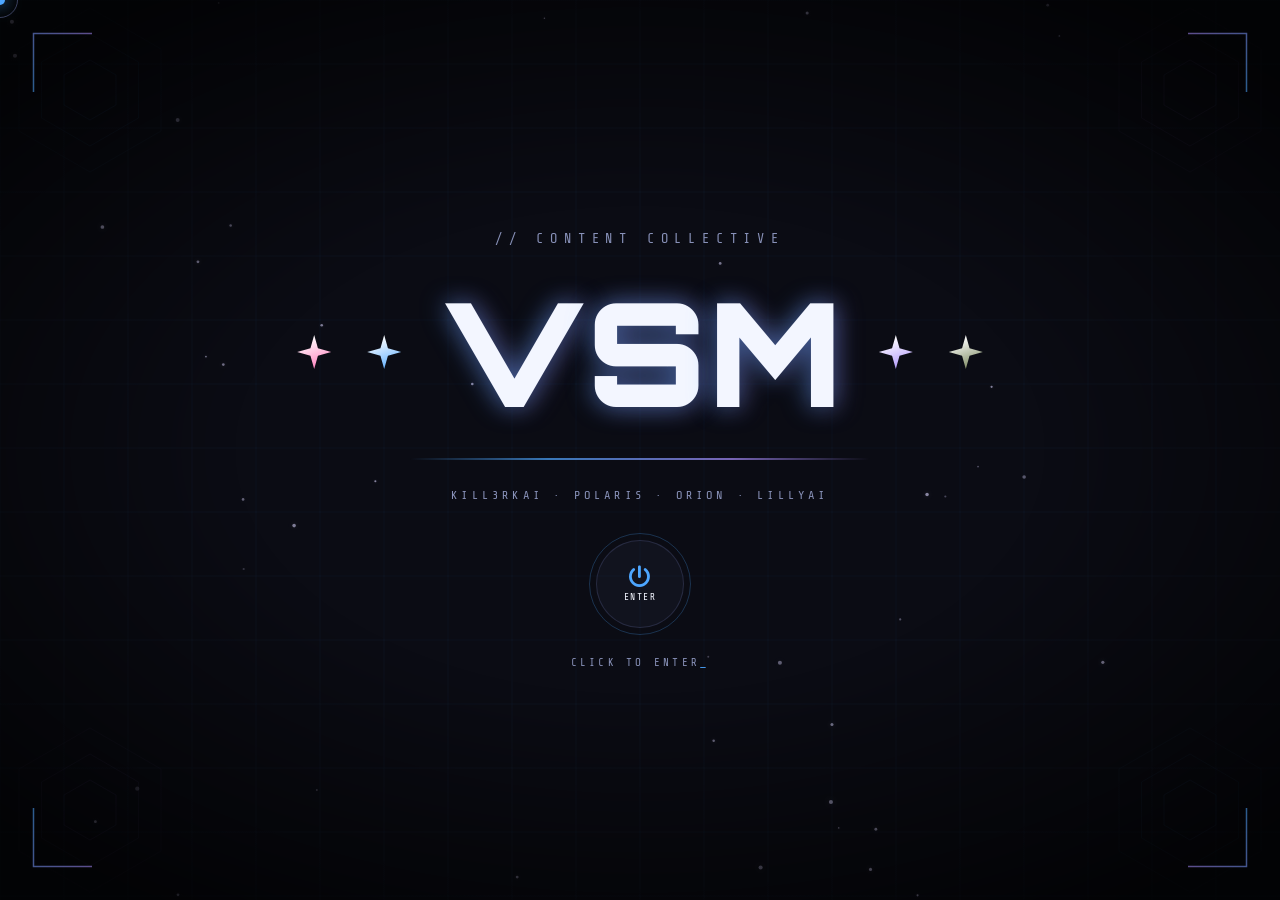
==== index.html @ 448d3daa "init commit" ====
<!DOCTYPE html>
<html lang="en">

<head>
    <meta charset="UTF-8" />
    <meta name="viewport" content="width=device-width, initial-scale=1.0" />
    <title>VSM</title>

    <link rel="icon" href="Images/vsm.png" sizes="32x32" />
    <link rel="apple-touch-icon" href="Images/vsm.png">

    <link rel="preconnect" href="https://fonts.googleapis.com">
    <link
        href="https://fonts.googleapis.com/css2?family=Share+Tech+Mono&family=Orbitron:wght@700;900&family=Rajdhani:wght@300;400;600;700&display=swap"
        rel="stylesheet">
    <link rel="stylesheet" href="https://cdnjs.cloudflare.com/ajax/libs/font-awesome/6.6.0/css/all.min.css">
    <link rel="stylesheet" href="Styles/index.css">

    <meta name="theme-color" content="#0b0c14">
    <meta name="description" content="VSM — content collective.">

    <meta property="og:title" content="VSM">
    <meta property="og:description" content="VSM — content collective.">
    <meta property="og:type" content="website">
    <!-- TODO: replace with real og:image once hosted -->
    <meta property="og:image" content="https://victoriasivemors.github.io/links/Images/vsm.png">
</head>

<body>

    <div id="cursor"></div>
    <div id="cursorRing"></div>

    <canvas id="bg"></canvas>
    <div class="vignette"></div>

    <div class="bracket tl"><svg viewBox="0 0 80 80">
            <path d="M2,80 L2,2 L80,2" fill="none" stroke="url(#cg)" stroke-width="2" />
            <defs>
                <linearGradient id="cg" x1="0%" y1="100%" x2="100%" y2="0%">
                    <stop offset="0%" stop-color="#4da6ff" stop-opacity="0.55" />
                    <stop offset="100%" stop-color="#a78bfa" stop-opacity="0.55" />
                </linearGradient>
            </defs>
        </svg></div>
    <div class="bracket tr"><svg viewBox="0 0 80 80">
            <path d="M2,80 L2,2 L80,2" fill="none" stroke="url(#cg2)" stroke-width="2" />
            <defs>
                <linearGradient id="cg2" x1="0%" y1="100%" x2="100%" y2="0%">
                    <stop offset="0%" stop-color="#4da6ff" stop-opacity="0.55" />
                    <stop offset="100%" stop-color="#a78bfa" stop-opacity="0.55" />
                </linearGradient>
            </defs>
        </svg></div>
    <div class="bracket bl"><svg viewBox="0 0 80 80">
            <path d="M2,80 L2,2 L80,2" fill="none" stroke="url(#cg3)" stroke-width="2" />
            <defs>
                <linearGradient id="cg3" x1="0%" y1="100%" x2="100%" y2="0%">
                    <stop offset="0%" stop-color="#4da6ff" stop-opacity="0.55" />
                    <stop offset="100%" stop-color="#a78bfa" stop-opacity="0.55" />
                </linearGradient>
            </defs>
        </svg></div>
    <div class="bracket br"><svg viewBox="0 0 80 80">
            <path d="M2,80 L2,2 L80,2" fill="none" stroke="url(#cg4)" stroke-width="2" />
            <defs>
                <linearGradient id="cg4" x1="0%" y1="100%" x2="100%" y2="0%">
                    <stop offset="0%" stop-color="#4da6ff" stop-opacity="0.55" />
                    <stop offset="100%" stop-color="#a78bfa" stop-opacity="0.55" />
                </linearGradient>
            </defs>
        </svg></div>

    <div id="idle">
        <div class="eyebrow">// content collective</div>

        <div class="wordmark-row">
            <div class="flank-tick li"></div>
            <div class="flank-tick l"></div>
            <h1 class="wordmark" id="wordmark" aria-label="VSM">
                <span class="mask"><span class="ch">V</span></span>
                <span class="mask"><span class="ch">S</span></span>
                <span class="mask"><span class="ch">M</span></span>
            </h1>
            <div class="flank-tick r"></div>
            <div class="flank-tick o"></div>
        </div>

        <div class="underline"></div>
        <div class="tagline">Kill3rKai · Polaris · Orion · LillyAi</div>

        <button id="enterBtn" type="button" aria-label="Enter site">
            <span class="enter-ring"></span>
            <span class="enter-label">
                <i class="fa-solid fa-power-off"></i>
                Enter
            </span>
        </button>
        <div class="enter-hint">click to enter<span class="blink-cursor">_</span></div>
    </div>

    <div id="curtain"></div>

    <script src="Scripts/index.js" defer></script>
</body>

</html>
---- Styles/index.css ----
/* ============================================================
   index.css — VSM startup / intro screen
   Shared brand tokens (--cyber, --space) match the banner/crest
   reference art. Reuse these vars on every other VSM page so the
   whole site reads as one identity.
   ============================================================ */

:root {
    --bg: #0b0c14;
    --cyber: #4da6ff;
    --cyber2: #2980d4;
    --space: #a78bfa;
    --space2: #7c3aed;
    --lilly: #ff6eb4;
    --army: #6b7a4a;
    --text: #f3f6ff;
    --muted: #8891b8;
    --border: rgba(140, 150, 220, 0.18);
    --ease: cubic-bezier(0.22, 1, 0.36, 1);
}

*,
*::before,
*::after {
    box-sizing: border-box;
    margin: 0;
    padding: 0;
}

html,
body {
    width: 100%;
    height: 100%;
    background: var(--bg);
    color: var(--text);
    font-family: 'Rajdhani', sans-serif;
    overflow: hidden;
    position: relative;
}

/* ── custom cursor (shared VSM pattern — port to every page) ── */
@media (pointer: fine) {

    body,
    a,
    button {
        cursor: none;
    }
}

#cursor {
    position: fixed;
    width: 10px;
    height: 10px;
    background: var(--cyber);
    border-radius: 50%;
    pointer-events: none;
    z-index: 9999;
    transform: translate(-50%, -50%);
    box-shadow: 0 0 16px var(--cyber);
    mix-blend-mode: screen;
}

#cursorRing {
    position: fixed;
    width: 36px;
    height: 36px;
    border: 1px solid rgba(140, 150, 220, 0.4);
    border-radius: 50%;
    pointer-events: none;
    z-index: 9998;
    transform: translate(-50%, -50%);
    transition: width 0.2s ease, height 0.2s ease, border-color 0.2s ease;
}

/* ── background canvas (circuit + stars, drawn in Scripts/index.js) ── */
#bg {
    position: fixed;
    inset: 0;
    z-index: 0;
    animation: fadeIn 1.4s ease both;
}

.vignette {
    position: fixed;
    inset: 0;
    z-index: 1;
    pointer-events: none;
    background: radial-gradient(ellipse 70% 60% at 50% 50%, transparent 45%, rgba(0, 0, 0, 0.75) 100%);
}

/* ── corner brackets ── */
.bracket {
    position: fixed;
    width: 60px;
    height: 60px;
    z-index: 5;
    pointer-events: none;
    opacity: 0;
    animation: fadeIn 1s ease 0.1s forwards;
}

.bracket svg {
    width: 100%;
    height: 100%;
}

.bracket.tl {
    top: 32px;
    left: 32px;
}

.bracket.tr {
    top: 32px;
    right: 32px;
    transform: scaleX(-1);
}

.bracket.bl {
    bottom: 32px;
    left: 32px;
    transform: scaleY(-1);
}

.bracket.br {
    bottom: 32px;
    right: 32px;
    transform: scale(-1, -1);
}

/* ── shared keyframes ── */
@keyframes fadeIn {
    from {
        opacity: 0;
    }

    to {
        opacity: 1;
    }
}

@keyframes fadeUp {
    from {
        opacity: 0;
        transform: translateY(10px);
    }

    to {
        opacity: 1;
        transform: translateY(0);
    }
}

/* ── IDLE STAGE ── */
#idle {
    position: fixed;
    inset: 0;
    z-index: 10;
    display: flex;
    flex-direction: column;
    align-items: center;
    justify-content: center;
    gap: 28px;
    transition: opacity 0.6s ease, transform 0.8s var(--ease);
}

#idle.leaving {
    opacity: 0;
    transform: scale(0.97);
}

.eyebrow {
    font-family: 'Share Tech Mono', monospace;
    font-size: 0.85rem;
    letter-spacing: 0.5em;
    color: var(--muted);
    text-transform: uppercase;
    opacity: 0;
    animation: fadeUp 0.9s var(--ease) 0.2s forwards;
}

.wordmark-row {
    display: flex;
    align-items: center;
    gap: clamp(16px, 3vw, 36px);
}

/* ── flank ticks: spin/scale in after the wordmark lands ── */
.flank-tick {
    width: clamp(20px, 3vw, 34px);
    height: clamp(20px, 3vw, 34px);
    clip-path: polygon(50% 0%, 61% 39%, 100% 50%, 61% 61%, 50% 100%, 39% 61%, 0% 50%, 39% 39%);
    opacity: 0;
    animation: tickIn 0.9s var(--ease) forwards;
}

.flank-tick.l,
.flank-tick.r {
    animation-delay: 1s;
}

.flank-tick.li,
.flank-tick.o {
    animation-delay: 1.15s;
}

@keyframes tickIn {
    from {
        opacity: 0;
        transform: scale(0.2) rotate(-90deg);
    }

    to {
        opacity: 1;
        transform: scale(1) rotate(0deg);
    }
}

.flank-tick.l {
    background: linear-gradient(160deg, #fff 15%, var(--cyber) 100%);
    filter: drop-shadow(0 0 8px rgba(77, 166, 255, 0.7));
}

.flank-tick.r {
    background: linear-gradient(160deg, #fff 15%, var(--space) 100%);
    filter: drop-shadow(0 0 8px rgba(167, 139, 250, 0.7));
}

.flank-tick.o {
    background: linear-gradient(160deg, #fff 15%, var(--army) 100%);
    filter: drop-shadow(0 0 8px rgba(107, 122, 74, 0.7));
}

.flank-tick.li {
    background: linear-gradient(160deg, #fff 15%, var(--lilly) 100%);
    filter: drop-shadow(0 0 8px rgba(255, 110, 180, 0.7));
}

/* ── wordmark: letters rise out of masks, glow fades in after ── */
.wordmark {
    display: flex;
    font-family: 'Orbitron', sans-serif;
    font-weight: 900;
    font-size: clamp(4rem, 14vw, 9rem);
    line-height: 1;
    letter-spacing: -0.02em;
    color: var(--text);
}

.mask {
    display: block;
    overflow: hidden;
    padding: 0.04em 0.02em;
}

.ch {
    display: block;
    transform: translateY(110%);
    animation: rise 1.1s var(--ease) forwards;
    transition: text-shadow 0.9s ease;
}

.mask:nth-child(1) .ch {
    animation-delay: 0.45s;
}

.mask:nth-child(2) .ch {
    animation-delay: 0.6s;
}

.mask:nth-child(3) .ch {
    animation-delay: 0.75s;
}

@keyframes rise {
    to {
        transform: translateY(0);
    }
}

/* added by JS once the last letter lands, so the glow isn't clipped */
.wordmark.revealed .mask {
    overflow: visible;
}

.wordmark.revealed .ch {
    text-shadow: -4px 0 26px rgba(77, 166, 255, 0.35), 4px 0 26px rgba(167, 139, 250, 0.35);
}

/* ── underline draws out ── */
.underline {
    width: min(70vw, 460px);
    height: 2px;
    background: linear-gradient(90deg, transparent, var(--cyber) 30%, var(--space) 70%, transparent);
    opacity: 0.7;
    transform: scaleX(0);
    animation: draw 1.2s var(--ease) 1.2s forwards;
}

@keyframes draw {
    to {
        transform: scaleX(1);
    }
}

.tagline {
    font-family: 'Share Tech Mono', monospace;
    font-size: 0.75rem;
    letter-spacing: 0.35em;
    color: var(--muted);
    text-transform: uppercase;
    opacity: 0;
    animation: fadeUp 0.9s var(--ease) 1.7s forwards;
}

/* ── enter button ── */
#enterBtn {
    position: relative;
    margin-top: 10px;
    width: 88px;
    height: 88px;
    border-radius: 50%;
    border: 1px solid var(--border);
    background: rgba(140, 150, 220, 0.05);
    display: flex;
    align-items: center;
    justify-content: center;
    opacity: 0;
    animation: fadeIn 0.9s ease 2.2s forwards;
    transition: border-color 0.25s ease, background 0.25s ease, transform 0.15s ease;
}

#enterBtn:hover {
    border-color: rgba(140, 150, 220, 0.5);
    background: rgba(140, 150, 220, 0.1);
    transform: scale(1.04);
}

#enterBtn:active {
    transform: scale(0.97);
}

#enterBtn:focus-visible {
    outline: 2px solid var(--cyber);
    outline-offset: 4px;
}

.enter-ring {
    position: absolute;
    inset: -8px;
    border-radius: 50%;
    border: 1px solid rgba(77, 166, 255, 0.25);
    animation: ringPulse 2.4s ease-out 2.4s infinite;
}

@keyframes ringPulse {
    0% {
        opacity: 0.9;
        transform: scale(0.9);
    }

    100% {
        opacity: 0;
        transform: scale(1.35);
    }
}

.enter-label {
    display: flex;
    flex-direction: column;
    align-items: center;
    gap: 4px;
    font-family: 'Share Tech Mono', monospace;
    font-size: 0.6rem;
    letter-spacing: 0.15em;
    color: var(--text);
    text-transform: uppercase;
}

.enter-label i {
    font-size: 1.4rem;
    color: var(--cyber);
}

.enter-hint {
    font-family: 'Share Tech Mono', monospace;
    font-size: 0.68rem;
    letter-spacing: 0.3em;
    color: var(--muted);
    text-transform: uppercase;
    opacity: 0;
    animation: fadeUp 0.9s var(--ease) 2.5s forwards;
}

.blink-cursor {
    display: inline-block;
    animation: blink 1s step-end infinite;
    color: var(--cyber);
}

@keyframes blink {

    0%,
    100% {
        opacity: 1;
    }

    50% {
        opacity: 0;
    }
}

/* ── page-leave curtain (wipes up, then redirect) ── */
#curtain {
    position: fixed;
    inset: 0;
    z-index: 50;
    background: var(--bg);
    transform: translateY(100%);
    pointer-events: none;
    transition: transform 0.9s var(--ease);
}

#curtain.active {
    transform: translateY(0);
}

/* ── reduced motion: everything just appears, no movement ── */
@media (prefers-reduced-motion: reduce) {

    *,
    *::before,
    *::after {
        animation-duration: 0.01ms !important;
        animation-delay: 0s !important;
        animation-iteration-count: 1 !important;
        transition-duration: 0.01ms !important;
    }
}

@media (max-width: 600px) {
    .bracket {
        width: 40px;
        height: 40px;
    }

    .bracket.tl,
    .bracket.tr {
        top: 18px;
    }

    .bracket.bl,
    .bracket.br {
        bottom: 18px;
    }

    .bracket.tl,
    .bracket.bl {
        left: 18px;
    }

    .bracket.tr,
    .bracket.br {
        right: 18px;
    }
}
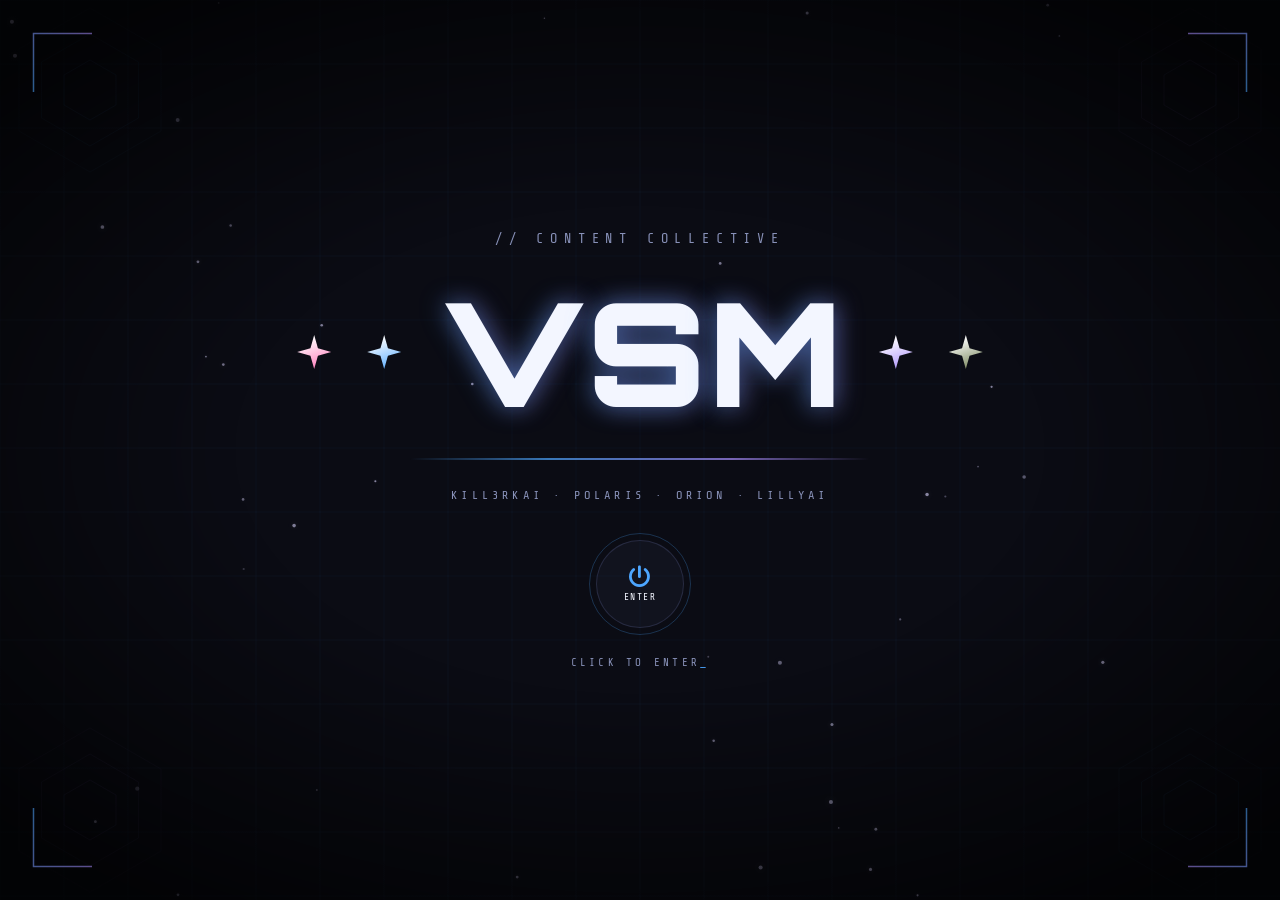
==== commit 6daf2d3d: "chnaged cursor and added specs page" ====
--- a/index.html
+++ b/index.html
@@ -14,6 +14,7 @@
         href="https://fonts.googleapis.com/css2?family=Share+Tech+Mono&family=Orbitron:wght@700;900&family=Rajdhani:wght@300;400;600;700&display=swap"
         rel="stylesheet">
     <link rel="stylesheet" href="https://cdnjs.cloudflare.com/ajax/libs/font-awesome/6.6.0/css/all.min.css">
+    <link rel="stylesheet" href="Styles/cursor.css">
     <link rel="stylesheet" href="Styles/index.css">
 
     <meta name="theme-color" content="#0b0c14">
@@ -22,7 +23,6 @@
     <meta property="og:title" content="VSM">
     <meta property="og:description" content="VSM — content collective.">
     <meta property="og:type" content="website">
-    <!-- TODO: replace with real og:image once hosted -->
     <meta property="og:image" content="https://victoriasivemors.github.io/links/Images/vsm.png">
 </head>
 
@@ -101,6 +101,7 @@
 
     <div id="curtain"></div>
 
+    <script src="Scripts/cursor.js" defer></script>
     <script src="Scripts/index.js" defer></script>
 </body>
 
--- a/Styles/cursor.css
+++ b/Styles/cursor.css
@@ -0,0 +1,132 @@
+/* the old dot + ring elements are still in every page's HTML — hide them */
+#cursor,
+#cursorRing {
+    display: none !important;
+}
+
+/* hide the normal arrow, but only once the new cursor is running (no JS = normal cursor) */
+html.vsm-cursor-on,
+html.vsm-cursor-on * {
+    cursor: none !important;
+}
+
+#vsm-cursor {
+    position: fixed;
+    top: 0;
+    left: 0;
+    width: 0;
+    height: 0;
+    z-index: 9999;
+    pointer-events: none;
+    color: #4da6ff;
+    /* replaced live by cursor.js */
+    opacity: 0;
+    transition: color 0.3s ease, opacity 0.25s ease;
+}
+
+#vsm-cursor.ready {
+    opacity: 1;
+}
+
+/* ── the reticle (four ticks) ── */
+#vsm-cursor .vc-reticle {
+    position: absolute;
+    top: 0;
+    left: 0;
+    width: 48px;
+    height: 48px;
+    margin: -24px 0 0 -24px;
+    will-change: transform;
+}
+
+#vsm-cursor .vc-reticle svg {
+    display: block;
+    width: 100%;
+    height: 100%;
+    overflow: visible;
+    filter: drop-shadow(0 0 4px currentColor);
+}
+
+#vsm-cursor .vc-ticks {
+    transform-origin: 0 0;
+    transition: transform 0.35s cubic-bezier(0.22, 1, 0.36, 1);
+}
+
+#vsm-cursor .vc-ticks line {
+    stroke: currentColor;
+    stroke-width: 2.5;
+    stroke-linecap: round;
+}
+
+/* ── the dot (exactly under the pointer) ── */
+#vsm-cursor .vc-dot {
+    position: absolute;
+    top: 0;
+    left: 0;
+    width: 6px;
+    height: 6px;
+    border-radius: 50%;
+    background: currentColor;
+    box-shadow: 0 0 12px currentColor;
+    will-change: transform;
+    transition: width 0.2s ease, height 0.2s ease;
+}
+
+/* over something clickable: ticks spread + turn into an X, dot shrinks */
+#vsm-cursor.is-hover .vc-ticks {
+    transform: rotate(45deg) scale(1.3);
+}
+
+#vsm-cursor.is-hover .vc-dot {
+    width: 4px;
+    height: 4px;
+}
+
+/* mouse held down: ticks squeeze in */
+#vsm-cursor.is-down .vc-ticks {
+    transform: scale(0.72);
+}
+
+#vsm-cursor.is-hover.is-down .vc-ticks {
+    transform: rotate(45deg) scale(0.9);
+}
+
+/* ── click pulse (an expanding ring, added/removed by cursor.js) ── */
+#vsm-cursor .vc-pulse {
+    position: absolute;
+    width: 20px;
+    height: 20px;
+    margin: -10px 0 0 -10px;
+    border: 2px solid currentColor;
+    border-radius: 50%;
+    animation: vcPulse 0.55s ease-out forwards;
+}
+
+@keyframes vcPulse {
+    from {
+        transform: scale(0.4);
+        opacity: 0.75;
+    }
+
+    to {
+        transform: scale(2.6);
+        opacity: 0;
+    }
+}
+
+/* reduced motion: plain dot, no spinning ticks, no pulse */
+@media (prefers-reduced-motion: reduce) {
+    #vsm-cursor .vc-ticks {
+        transition: none;
+    }
+
+    #vsm-cursor.is-hover .vc-ticks,
+    #vsm-cursor.is-down .vc-ticks,
+    #vsm-cursor.is-hover.is-down .vc-ticks {
+        transform: none;
+    }
+
+    #vsm-cursor .vc-pulse {
+        display: none;
+    }
+}
